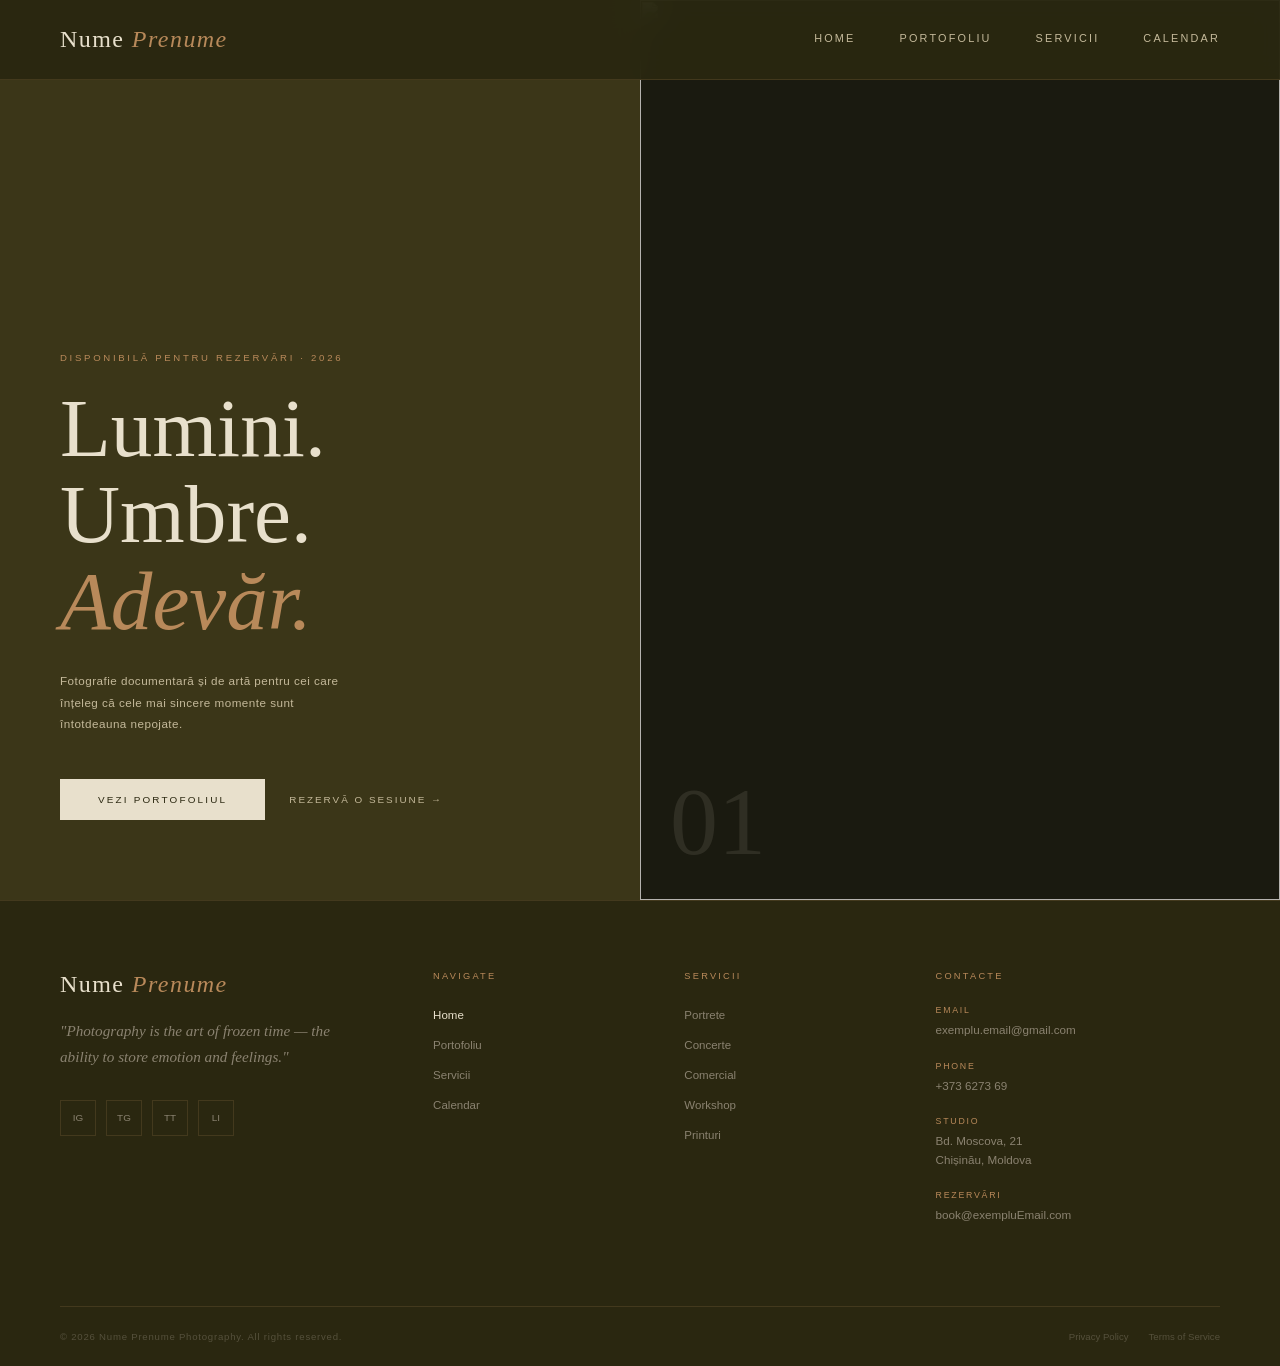
==== Home.html @ 0de254c7 "First commit" ====
<!DOCTYPE html>
<html lang="ro">
<head>
<meta charset="UTF-8">
<meta name="viewport" content="width=device-width, initial-scale=1.0">
<title>Fotografie — Home</title>
<link rel="preconnect" href="https://fonts.googleapis.com">
<link rel="stylesheet" href="stil.css">
<style id="cal-dynamic-css"></style>
</head>
<body>
<header>
  <a href="#home" class="logo">Nume <em>Prenume</em></a>
  <nav>
    <a href="Home.html">Home</a>
    <a href="Portofoliu.html">Portofoliu</a>
    <a href="Servicii.html">Servicii</a>
    <a href="Rezervari.html">Calendar</a>
  </nav>
</header>

<!-- ═══ HOME ═══ -->
<section class="page" id="home">
  <div class="hero-grid">
    <div class="hero-left">
      <p class="hero-eyebrow">Disponibilă pentru rezervări · 2026</p>
      <h1 class="hero-title">Lumini.<br>Umbre.<br><em>Adevăr.</em></h1>
      <p class="hero-sub">Fotografie documentară și de artă pentru cei care înțeleg că cele mai sincere momente sunt întotdeauna nepojate.</p>
      <div class="hero-cta">
        <a href="#portfolio" class="btn-primary">Vezi Portofoliul</a>
        <a href="#schedule"  class="btn-ghost">Rezervă o Sesiune →</a>
      </div>
    </div>
    <div class="hero-right">
      <img class="hero-img" src="Imagini/Front page.JPG"><div class="hero-counter">01</div>
    </div>
  </div>
</section>

<footer>
  <div class="footer-main">
    <div class="footer-brand-col">
      <a href="#home" class="logo">Nume <em>Prenume</em></a>
      <p class="footer-tagline">"Photography is the art of frozen time — the ability to store emotion and feelings."</p>
      <div class="social-links">
        <a href="#" class="social-link">IG</a>
        <a href="#" class="social-link">TG</a>
        <a href="#" class="social-link">TT</a>
        <a href="#" class="social-link">LI</a>
      </div>
    </div>
    <div>
      <p class="footer-col-title">Navigate</p>
      <ul class="footer-links">
        <li><a href="#home">Home</a></li>
        <li><a href="#portfolio">Portofoliu</a></li>
        <li><a href="#services">Servicii</a></li>
        <li><a href="#schedule">Calendar</a></li>
      </ul>
    </div>
    <div>
      <p class="footer-col-title">Servicii</p>
      <ul class="footer-links">
        <li><a href="#services">Portrete</a></li>
        <li><a href="#services">Concerte</a></li>
        <li><a href="#services">Comercial</a></li>
        <li><a href="#services">Workshop</a></li>
        <li><a href="#services">Printuri</a></li>
      </ul>
    </div>
    <div>
      <p class="footer-col-title">Contacte</p>
      <div class="contact-block">
        <small>Email</small>
        <span>exemplu.email@gmail.com</span>
      </div>
      <div class="contact-block">
        <small>Phone</small>
        <span>+373 6273 69</span>
      </div>
      <div class="contact-block">
        <small>Studio</small>
        <span>Bd. Moscova, 21<br>Chișinău, Moldova</span>
      </div>
      <div class="contact-block">
        <small>Rezervări</small>
        <span>book@exempluEmail.com</span>
      </div>
    </div>
  </div>
  <div class="footer-bottom">
    <p class="footer-copy">© 2026 Nume Prenume Photography. All rights reserved.</p>
    <div class="footer-legal">
      <a href="#">Privacy Policy</a>
      <a href="#">Terms of Service</a>
    </div>
  </div>
</footer>
<script src="navigare.js"></script>
</body>
</html>
---- stil.css ----
*, *::before, *::after { margin: 0; padding: 0; box-sizing: border-box; }

:root {
  --bg:        #3b3618;
  --bg-dark:   #2a2710;
  --cream:     #e8e0cc;
  --cream-dim: #c4b99a;
  --accent:    #b8895a;
  --accent-l:  #d4a96a;
  --border:    rgba(184,137,90,0.18);
  --warm-gray: #8a8270;
}

html { scroll-behavior: smooth; }

body {
  font-family: 'Montserrat', sans-serif;
  background: var(--bg);
  color: var(--cream);
  overflow-x: hidden;
}

/* ── NAVIGARE :target ── */
.page {
  display: none;
  min-height: 100vh;
  padding-top: 98px;
  animation: pageIn 0.4s ease forwards;
}
#home { padding-top: 0; }

.page:target { display: block; }

#home:not(:target) { display: block; }

body:has(#portfolio:target) #home:not(:target),
body:has(#services:target)  #home:not(:target),
body:has(#schedule:target)  #home:not(:target) { display: none; }

@keyframes pageIn {
  from { opacity: 0; transform: translateY(12px); }
  to   { opacity: 1; transform: translateY(0); }
}

/* ── HEADER ── */
header {
  position: fixed; top: 0; left: 0; right: 0; z-index: 100;
  display: flex; align-items: center; justify-content: space-between;
  padding: 26px 60px;
  background: rgba(42,39,16,0.95);
  backdrop-filter: blur(14px);
  border-bottom: 1px solid var(--border);
}

.logo {
  font-family: 'Cormorant Garamond', serif;
  font-size: 1.5rem; font-weight: 300;
  letter-spacing: 0.06em; color: var(--cream);
  text-decoration: none;
}
.logo em { font-style: italic; color: var(--accent); }

nav { display: flex; gap: 44px; align-items: center; }
nav a {
  font-size: 0.68rem; font-weight: 500; letter-spacing: 0.2em;
  text-transform: uppercase; color: var(--cream-dim);
  text-decoration: none; position: relative;
  padding-bottom: 4px; transition: color 0.3s;
}
nav a::after {
  content: ''; position: absolute; bottom: 0; left: 0;
  width: 0; height: 1px; background: var(--accent);
  transition: width 0.35s ease;
}
nav a:hover { color: var(--cream); }
nav a:hover::after { width: 100%; }

/* Link activ prin :target */
body:not(:has(.page:target)) a[href="#home"],
body:has(#home:target)       a[href="#home"],
body:has(#portfolio:target)  a[href="#portfolio"],
body:has(#services:target)   a[href="#services"],
body:has(#schedule:target)   a[href="#schedule"] { color: var(--cream); }

body:not(:has(.page:target)) a[href="#home"]::after,
body:has(#home:target)       a[href="#home"]::after,
body:has(#portfolio:target)  a[href="#portfolio"]::after,
body:has(#services:target)   a[href="#services"]::after,
body:has(#schedule:target)   a[href="#schedule"]::after { width: 100%; }

/* ── HOME ── */
.hero-grid { display: grid; grid-template-columns: 1fr 1fr; min-height: 100vh; }
.hero-left {
  display: flex; flex-direction: column; justify-content: flex-end;
  padding: 0 60px 80px;
}
.hero-eyebrow {
  font-size: 0.6rem; letter-spacing: 0.28em; text-transform: uppercase;
  color: var(--accent); margin-bottom: 22px; font-weight: 500;
  opacity: 0; transform: translateY(20px);
  animation: fadeUp 0.8s 0.3s forwards;
}
.hero-title {
  font-family: 'Cormorant Garamond', serif;
  font-size: clamp(3.8rem, 6.5vw, 6.5rem);
  font-weight: 300; line-height: 1.04; color: var(--cream); margin-bottom: 26px;
  opacity: 0; transform: translateY(30px);
  animation: fadeUp 0.9s 0.5s forwards;
}
.hero-title em { font-style: italic; color: var(--accent); }
.hero-sub {
  font-size: 0.73rem; letter-spacing: 0.04em; color: var(--cream-dim);
  line-height: 1.85; max-width: 300px;
  opacity: 0; transform: translateY(20px);
  animation: fadeUp 0.8s 0.7s forwards;
}
.hero-cta {
  margin-top: 44px; display: flex; gap: 24px; align-items: center;
  opacity: 0; transform: translateY(20px);
  animation: fadeUp 0.8s 0.9s forwards;
}
.btn-primary {
  display: inline-block; padding: 15px 38px;
  background: var(--cream); color: var(--bg-dark);
  font-size: 0.62rem; letter-spacing: 0.22em; text-transform: uppercase;
  font-weight: 500; text-decoration: none;
  transition: background 0.3s, color 0.3s;
}
.btn-primary:hover { background: var(--accent); color: var(--cream); }
.btn-ghost {
  font-size: 0.62rem; letter-spacing: 0.2em; text-transform: uppercase;
  color: var(--cream-dim); text-decoration: none; transition: color 0.3s;
}
.btn-ghost:hover { color: var(--accent); }
.hero-right { position: relative; overflow: hidden; background: #1a1a10; }
.hero-img {
  width: 100%; height: 100%; object-fit: cover; display: block;
  transform: scale(1.06); animation: zoomOut 1.6s 0.2s ease forwards;
  filter: sepia(8%) contrast(1.05) brightness(0.9);
}
.hero-counter {
  position: absolute; bottom: 30px; left: 30px;
  font-family: 'Cormorant Garamond', serif; font-size: 6rem; font-weight: 300;
  color: rgba(232,224,204,0.1); line-height: 1;
  user-select: none; pointer-events: none;
}

/* ── SECTION HEADER ── */
.section-header {
  padding: 72px 60px 48px;
  display: flex; align-items: flex-end; justify-content: space-between;
  border-bottom: 1px solid var(--border);
}
.section-title {
  font-family: 'Cormorant Garamond', serif;
  font-size: clamp(2.6rem, 4vw, 4.8rem);
  font-weight: 300; line-height: 1.1; color: var(--cream);
}
.section-title em { font-style: italic; color: var(--accent); }
.section-desc { max-width: 280px; font-size: 0.71rem; line-height: 1.9; color: var(--warm-gray); }

/* ── PORTFOLIO ── */
#portfolio { background: var(--bg-dark); }
.portfolio-grid {
  display: grid; grid-template-columns: repeat(3,1fr);
  gap: 3px; padding: 3px;
}
.photo-item { position: relative; overflow: hidden; }
.photo-item:nth-child(1) { grid-column: span 2; aspect-ratio: 16/9; }
.photo-item:nth-child(2) { aspect-ratio: 2/3; }
.photo-item:nth-child(3) { aspect-ratio: 2/3; }
.photo-item:nth-child(4) { aspect-ratio: 2/3; }
.photo-item:nth-child(5) { grid-column: span 2; aspect-ratio: 16/9; }
.photo-item:nth-child(6) { aspect-ratio: 1/1; }
.photo-item img {
  width: 100%; height: 100%; object-fit: cover; display: block;
  transition: transform 0.65s cubic-bezier(0.25,0.46,0.45,0.94);
  filter: sepia(10%) contrast(1.06) brightness(0.88);
}
.photo-item:hover img { transform: scale(1.06); filter: sepia(3%) contrast(1.03) brightness(0.97); }
.photo-label {
  position: absolute; bottom: 0; left: 0; right: 0;
  padding: 50px 22px 22px;
  background: linear-gradient(to top, rgba(42,39,16,0.9) 0%, transparent 100%);
  opacity: 0; transform: translateY(8px);
  transition: opacity 0.4s, transform 0.4s;
}
.photo-item:hover .photo-label { opacity: 1; transform: translateY(0); }
.photo-label span {
  font-family: 'Cormorant Garamond', serif; font-size: 1.2rem; font-weight: 300;
  color: var(--cream); display: block; margin-bottom: 5px;
}
.photo-label small { font-size: 0.58rem; letter-spacing: 0.2em; text-transform: uppercase; color: var(--accent); }

/* ── SERVICES ── */
#services { background: var(--bg); padding-bottom: 100px; }
.services-grid {
  display: grid; grid-template-columns: repeat(3,1fr);
  border-left: 1px solid var(--border); margin: 56px 60px;
}
.service-card {
  border-right: 1px solid var(--border); border-top: 1px solid var(--border);
  border-bottom: 1px solid var(--border);
  padding: 46px 36px; position: relative; overflow: hidden;
  transition: background 0.4s;
}
.service-card::before {
  content: ''; position: absolute; bottom: 0; left: 0;
  height: 2px; width: 0; background: var(--accent); transition: width 0.5s ease;
}
.service-card:hover { background: var(--bg-dark); }
.service-card:hover::before { width: 100%; }
.service-num {
  font-family: 'Cormorant Garamond', serif; font-size: 3.8rem; font-weight: 300;
  color: rgba(184,137,90,0.12); line-height: 1; margin-bottom: 20px;
}
.service-name {
  font-family: 'Cormorant Garamond', serif; font-size: 1.55rem;
  font-weight: 400; margin-bottom: 14px; color: var(--cream);
}
.service-desc { font-size: 0.71rem; line-height: 1.9; color: var(--warm-gray); margin-bottom: 28px; }
.service-price { font-family: 'Cormorant Garamond', serif; font-size: 1.25rem; color: var(--accent); font-weight: 300; }
.service-includes { margin-top: 18px; list-style: none; }
.service-includes li {
  font-size: 0.64rem; color: var(--warm-gray); padding: 6px 0;
  border-top: 1px solid var(--border); display: flex; align-items: center; gap: 10px;
}
.service-includes li::before { content: '—'; color: var(--accent); font-size: 0.58rem; }

/* ── SCHEDULE ── */
#schedule { background: var(--bg-dark); padding-bottom: 100px; }
.schedule-layout { display: grid; grid-template-columns: 1fr 1.5fr; margin: 56px 60px 0; }
.schedule-info { border-right: 1px solid var(--border); padding-right: 60px; }
.info-block { margin-bottom: 44px; }
.info-label { font-size: 0.58rem; letter-spacing: 0.26em; text-transform: uppercase; color: var(--accent); margin-bottom: 10px; }
.info-value { font-family: 'Cormorant Garamond', serif; font-size: 1.35rem; font-weight: 300; line-height: 1.5; }
.info-sub { font-size: 0.69rem; color: var(--warm-gray); line-height: 1.8; margin-top: 7px; }

.calendar-area { padding-left: 60px; }
.cal-header { display: flex; align-items: center; justify-content: space-between; margin-bottom: 24px; }
.cal-month { font-family: 'Cormorant Garamond', serif; font-size: 1.75rem; font-weight: 300; }
.cal-nav { display: flex; gap: 10px; }

/* ── CALENDAR TABLE ── */
.cal-table {
  width: 100%;
  border-collapse: collapse;
  table-layout: fixed;
}
.cal-table thead th {
  font-size: 0.56rem; letter-spacing: 0.14em; text-transform: uppercase;
  color: var(--warm-gray); text-align: center; padding: 10px 4px 14px;
  font-weight: 500; border-bottom: 1px solid var(--border);
}
.cal-table tbody td {
  text-align: center; vertical-align: middle; font-size: 0.73rem;
  color: var(--cream); padding: 0; height: 44px; position: relative;
  border: 1px solid rgba(184,137,90,0.08);
}
.cal-table td.cal-empty { background: rgba(0,0,0,0.08); }
.cal-table td.cal-past  { color: rgba(138,130,112,0.35); }
.cal-table td.cal-booked { color: var(--warm-gray); }
.cal-table td.cal-booked span { text-decoration: line-through; }
.cal-table td.cal-booked::after {
  content: ''; position: absolute; bottom: 5px; left: 50%; transform: translateX(-50%);
  width: 4px; height: 4px; border-radius: 50%; background: #a0392b;
}

/* Selectable (available + today) — label as click target */
.cal-table td.cal-selectable { padding: 0; }
.cal-table td.cal-selectable label {
  display: flex; align-items: center; justify-content: center;
  width: 100%; height: 44px; cursor: pointer;
  position: relative; transition: background 0.2s, color 0.2s; user-select: none;
}
.cal-table td.cal-selectable label::after {
  content: ''; position: absolute; bottom: 5px; left: 50%; transform: translateX(-50%);
  width: 4px; height: 4px; border-radius: 50%; background: #5a9a5a; transition: opacity 0.2s;
}
.cal-table td.cal-selectable label:hover { background: rgba(184,137,90,0.15); }
.cal-table td.cal-today label {
  box-shadow: inset 0 0 0 1.5px var(--accent); color: var(--accent); font-weight: 600;
}

/* Hidden radios — placed before table as siblings */
.cal-radio {
  position: absolute; opacity: 0; width: 0; height: 0; pointer-events: none;
}

/* ── LEGEND ── */
.cal-legend { display: flex; gap: 22px; margin-top: 20px; }
.legend-item { display: flex; align-items: center; gap: 8px; font-size: 0.6rem; color: var(--warm-gray); }
.legend-dot { width: 8px; height: 8px; border-radius: 50%; }

/* ── BOOKING FORM ── */
.booking-form { margin-top: 36px; padding-top: 36px; border-top: 1px solid var(--border); }
.form-row { display: grid; grid-template-columns: 1fr 1fr; gap: 14px; margin-bottom: 14px; }
.form-field { display: flex; flex-direction: column; gap: 7px; }
.form-field label {
  font-size: 0.58rem; letter-spacing: 0.2em;
  text-transform: uppercase; color: var(--warm-gray);
}
.form-field input, .form-field select {
  background: rgba(255,255,255,0.04); border: 1px solid var(--border);
  color: var(--cream); font-family: 'Montserrat', sans-serif; font-size: 0.76rem;
  padding: 11px 14px; outline: none; transition: border-color 0.3s; appearance: none;
}
.form-field input:focus, .form-field select:focus { border-color: var(--accent); }
.form-field select option { background: var(--bg-dark); }
.form-field input:not(:placeholder-shown):invalid { border-color: rgba(160,57,43,0.6); }
.form-field input:not(:placeholder-shown):valid   { border-color: rgba(90,154,90,0.5); }

/* Date display box (driven by :checked radios) */
.date-display {
  background: rgba(255,255,255,0.04); border: 1px solid var(--border);
  color: var(--cream); font-family: 'Montserrat', sans-serif; font-size: 0.76rem;
  padding: 11px 14px; min-height: 42px; display: flex; align-items: center;
  transition: border-color 0.3s;
}
.date-display .date-placeholder { color: var(--warm-gray); font-style: italic; }
.date-display .date-val { display: none; }

.btn-book {
  display: block; width: 100%; padding: 16px; margin-top: 6px;
  background: var(--accent); color: var(--bg-dark);
  font-family: 'Montserrat', sans-serif; font-size: 0.62rem; letter-spacing: 0.22em;
  text-transform: uppercase; font-weight: 500; text-align: center;
  text-decoration: none; border: none; transition: background 0.3s;
}
.btn-book:hover { background: var(--accent-l); }

/* ── FOOTER ── */
footer { background: var(--bg-dark); border-top: 1px solid var(--border); padding: 70px 60px 0; }
.footer-main {
  display: grid; grid-template-columns: 1.6fr 1fr 1fr 1.4fr;
  gap: 48px; padding-bottom: 60px;
}
.footer-brand-col .logo { display: block; margin-bottom: 20px; }
.footer-tagline {
  font-family: 'Cormorant Garamond', serif; font-size: 0.95rem; font-style: italic;
  color: var(--warm-gray); line-height: 1.7; margin-bottom: 30px; max-width: 280px;
}
.social-links { display: flex; gap: 10px; }
.social-link {
  width: 36px; height: 36px; border: 1px solid var(--border);
  display: flex; align-items: center; justify-content: center;
  color: var(--warm-gray); text-decoration: none; font-size: 0.62rem;
  transition: border-color 0.3s, color 0.3s;
}
.social-link:hover { border-color: var(--accent); color: var(--accent); }
.footer-col-title { font-size: 0.58rem; letter-spacing: 0.24em; text-transform: uppercase; color: var(--accent); margin-bottom: 24px; }
.footer-links { list-style: none; }
.footer-links li { margin-bottom: 12px; }
.footer-links a { font-size: 0.72rem; color: var(--warm-gray); text-decoration: none; transition: color 0.3s; }
.footer-links a:hover { color: var(--cream); }
.contact-block { margin-bottom: 22px; }
.contact-block small { display: block; font-size: 0.55rem; letter-spacing: 0.2em; text-transform: uppercase; color: var(--accent); margin-bottom: 5px; }
.contact-block span { font-size: 0.73rem; color: var(--warm-gray); line-height: 1.5; }
.footer-bottom { border-top: 1px solid var(--border); display: flex; align-items: center; justify-content: space-between; padding: 24px 0; }
.footer-copy { font-size: 0.6rem; color: rgba(138,130,112,0.45); letter-spacing: 0.08em; }
.footer-legal { display: flex; gap: 20px; }
.footer-legal a { font-size: 0.6rem; color: rgba(138,130,112,0.45); text-decoration: none; transition: color 0.3s; }
.footer-legal a:hover { color: var(--warm-gray); }

/* ── ANIMAȚII ── */
@keyframes fadeUp  { to { opacity: 1; transform: translateY(0); } }
@keyframes zoomOut { to { transform: scale(1); } }
@keyframes pageIn  { from { opacity: 0; transform: translateY(12px); } to { opacity: 1; transform: translateY(0); } }

/* ── BUTOANE NAVIGARE CALENDAR ── */
.cal-nav-btn {
  background: none;
  border: 1px solid var(--border);
  color: var(--cream);
  width: 34px; height: 34px;
  display: flex; align-items: center; justify-content: center;
  font-size: 0.9rem;
  transition: border-color 0.3s, background 0.3s;
}
.cal-nav-btn:hover { border-color: var(--accent); background: rgba(184,137,90,0.1); }
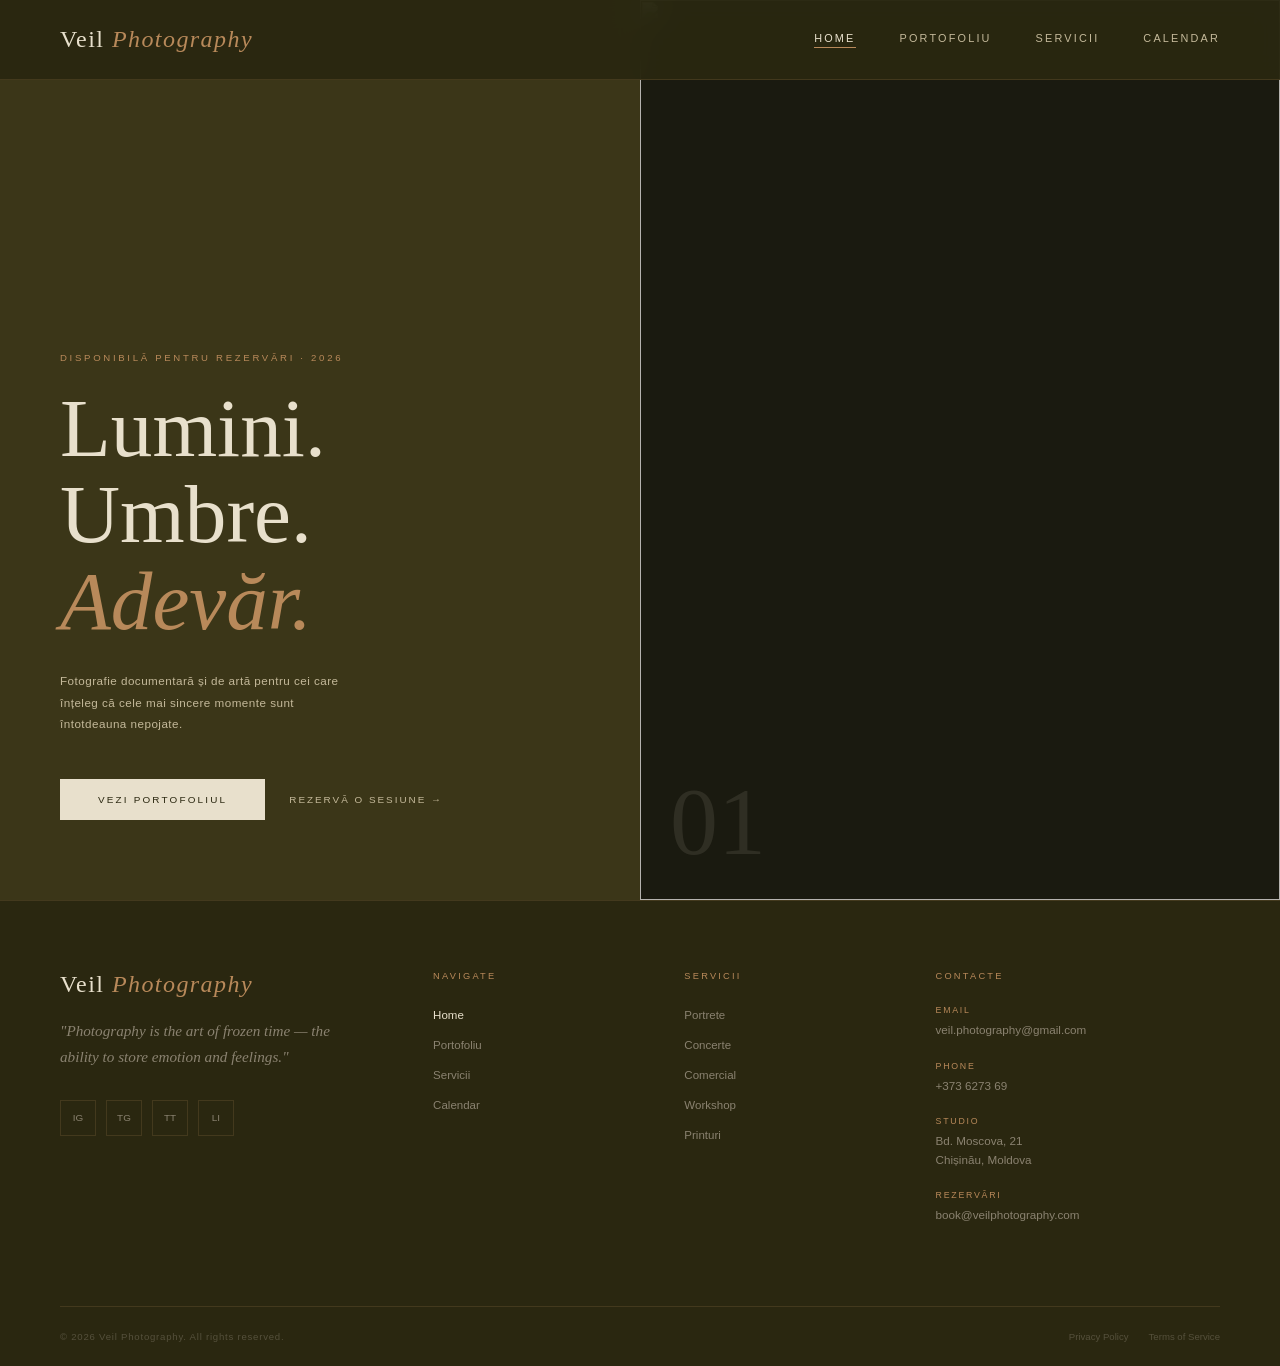
==== commit 912227c4: "Changed style, titles and variable names. Updated the js file" ====
--- a/Home.html
+++ b/Home.html
@@ -3,32 +3,31 @@
 <head>
 <meta charset="UTF-8">
 <meta name="viewport" content="width=device-width, initial-scale=1.0">
-<title>Fotografie — Home</title>
+<title>Veil Photography</title>
 <link rel="preconnect" href="https://fonts.googleapis.com">
 <link rel="stylesheet" href="stil.css">
 <style id="cal-dynamic-css"></style>
 </head>
 <body>
 <header>
-  <a href="#home" class="logo">Nume <em>Prenume</em></a>
+  <a href="#home" class="logo">Veil <em>Photography</em></a>
   <nav>
-    <a href="Home.html">Home</a>
+    <a href="Home.html" class="activ">Home</a>
     <a href="Portofoliu.html">Portofoliu</a>
     <a href="Servicii.html">Servicii</a>
     <a href="Rezervari.html">Calendar</a>
   </nav>
 </header>
 
-<!-- ═══ HOME ═══ -->
-<section class="page" id="home">
+<section class="pagina" id="home">
   <div class="hero-grid">
     <div class="hero-left">
       <p class="hero-eyebrow">Disponibilă pentru rezervări · 2026</p>
       <h1 class="hero-title">Lumini.<br>Umbre.<br><em>Adevăr.</em></h1>
       <p class="hero-sub">Fotografie documentară și de artă pentru cei care înțeleg că cele mai sincere momente sunt întotdeauna nepojate.</p>
       <div class="hero-cta">
-        <a href="#portfolio" class="btn-primary">Vezi Portofoliul</a>
-        <a href="#schedule"  class="btn-ghost">Rezervă o Sesiune →</a>
+        <a href="Portofoliu.html" class="btn-primary">Vezi Portofoliul</a>
+        <a href="Rezervari.html"  class="btn-ghost">Rezervă o Sesiune →</a>
       </div>
     </div>
     <div class="hero-right">
@@ -40,7 +39,7 @@
 <footer>
   <div class="footer-main">
     <div class="footer-brand-col">
-      <a href="#home" class="logo">Nume <em>Prenume</em></a>
+      <a href="Home.html" class="logo">Veil <em>Photography</em></a>
       <p class="footer-tagline">"Photography is the art of frozen time — the ability to store emotion and feelings."</p>
       <div class="social-links">
         <a href="#" class="social-link">IG</a>
@@ -70,26 +69,26 @@
     </div>
     <div>
       <p class="footer-col-title">Contacte</p>
-      <div class="contact-block">
+      <div class="contact-bloc">
         <small>Email</small>
-        <span>exemplu.email@gmail.com</span>
+        <span>veil.photography@gmail.com</span>
       </div>
-      <div class="contact-block">
+      <div class="contact-bloc">
         <small>Phone</small>
         <span>+373 6273 69</span>
       </div>
-      <div class="contact-block">
+      <div class="contact-bloc">
         <small>Studio</small>
         <span>Bd. Moscova, 21<br>Chișinău, Moldova</span>
       </div>
-      <div class="contact-block">
+      <div class="contact-bloc">
         <small>Rezervări</small>
-        <span>book@exempluEmail.com</span>
+        <span>book@veilphotography.com</span>
       </div>
     </div>
   </div>
   <div class="footer-bottom">
-    <p class="footer-copy">© 2026 Nume Prenume Photography. All rights reserved.</p>
+    <p class="footer-copie">© 2026 Veil Photography. All rights reserved.</p>
     <div class="footer-legal">
       <a href="#">Privacy Policy</a>
       <a href="#">Terms of Service</a>
--- a/stil.css
+++ b/stil.css
@@ -1,26 +1,25 @@
 *, *::before, *::after { margin: 0; padding: 0; box-sizing: border-box; }
 
 :root {
-  --bg:        #3b3618;
-  --bg-dark:   #2a2710;
-  --cream:     #e8e0cc;
-  --cream-dim: #c4b99a;
-  --accent:    #b8895a;
-  --accent-l:  #d4a96a;
-  --border:    rgba(184,137,90,0.18);
-  --warm-gray: #8a8270;
+  --fundal:        #3b3618;
+  --fundal-inchis: #2a2710;
+  --crem:          #e8e0cc;
+  --crem-slab:     #c4b99a;
+  --auriu:         #b8895a;
+  --auriu-deschis: #d4a96a;
+  --bordura:       rgba(184,137,90,0.18);
+  --gri-cald:      #8a8270;
 }
 
 html { scroll-behavior: smooth; }
 
 body {
   font-family: 'Montserrat', sans-serif;
-  background: var(--bg);
-  color: var(--cream);
+  background: var(--fundal);
+  color: var(--crem);
   overflow-x: hidden;
 }
 
-/* ── NAVIGARE :target ── */
 .page {
   display: none;
   min-height: 100vh;
@@ -49,38 +48,39 @@
   padding: 26px 60px;
   background: rgba(42,39,16,0.95);
   backdrop-filter: blur(14px);
-  border-bottom: 1px solid var(--border);
+  border-bottom: 1px solid var(--bordura);
 }
 
 .logo {
   font-family: 'Cormorant Garamond', serif;
   font-size: 1.5rem; font-weight: 300;
-  letter-spacing: 0.06em; color: var(--cream);
+  letter-spacing: 0.06em; color: var(--crem);
   text-decoration: none;
 }
-.logo em { font-style: italic; color: var(--accent); }
+.logo em { font-style: italic; color: var(--auriu); }
 
 nav { display: flex; gap: 44px; align-items: center; }
 nav a {
   font-size: 0.68rem; font-weight: 500; letter-spacing: 0.2em;
-  text-transform: uppercase; color: var(--cream-dim);
+  text-transform: uppercase; color: var(--crem-slab);
   text-decoration: none; position: relative;
   padding-bottom: 4px; transition: color 0.3s;
 }
 nav a::after {
   content: ''; position: absolute; bottom: 0; left: 0;
-  width: 0; height: 1px; background: var(--accent);
+  width: 0; height: 1px; background: var(--auriu);
   transition: width 0.35s ease;
 }
-nav a:hover { color: var(--cream); }
+nav a:hover { color: var(--crem); }
 nav a:hover::after { width: 100%; }
-
-/* Link activ prin :target */
+nav a.activ { color: var(--crem); }
+nav a.activ::after { width: 100%; }
+
 body:not(:has(.page:target)) a[href="#home"],
 body:has(#home:target)       a[href="#home"],
 body:has(#portfolio:target)  a[href="#portfolio"],
 body:has(#services:target)   a[href="#services"],
-body:has(#schedule:target)   a[href="#schedule"] { color: var(--cream); }
+body:has(#schedule:target)   a[href="#schedule"] { color: var(--crem); }
 
 body:not(:has(.page:target)) a[href="#home"]::after,
 body:has(#home:target)       a[href="#home"]::after,
@@ -96,20 +96,20 @@
 }
 .hero-eyebrow {
   font-size: 0.6rem; letter-spacing: 0.28em; text-transform: uppercase;
-  color: var(--accent); margin-bottom: 22px; font-weight: 500;
+  color: var(--auriu); margin-bottom: 22px; font-weight: 500;
   opacity: 0; transform: translateY(20px);
   animation: fadeUp 0.8s 0.3s forwards;
 }
 .hero-title {
   font-family: 'Cormorant Garamond', serif;
   font-size: clamp(3.8rem, 6.5vw, 6.5rem);
-  font-weight: 300; line-height: 1.04; color: var(--cream); margin-bottom: 26px;
+  font-weight: 300; line-height: 1.04; color: var(--crem); margin-bottom: 26px;
   opacity: 0; transform: translateY(30px);
   animation: fadeUp 0.9s 0.5s forwards;
 }
-.hero-title em { font-style: italic; color: var(--accent); }
+.hero-title em { font-style: italic; color: var(--auriu); }
 .hero-sub {
-  font-size: 0.73rem; letter-spacing: 0.04em; color: var(--cream-dim);
+  font-size: 0.73rem; letter-spacing: 0.04em; color: var(--crem-slab);
   line-height: 1.85; max-width: 300px;
   opacity: 0; transform: translateY(20px);
   animation: fadeUp 0.8s 0.7s forwards;
@@ -121,17 +121,17 @@
 }
 .btn-primary {
   display: inline-block; padding: 15px 38px;
-  background: var(--cream); color: var(--bg-dark);
+  background: var(--crem); color: var(--fundal-inchis);
   font-size: 0.62rem; letter-spacing: 0.22em; text-transform: uppercase;
   font-weight: 500; text-decoration: none;
   transition: background 0.3s, color 0.3s;
 }
-.btn-primary:hover { background: var(--accent); color: var(--cream); }
+.btn-primary:hover { background: var(--auriu); color: var(--crem); }
 .btn-ghost {
   font-size: 0.62rem; letter-spacing: 0.2em; text-transform: uppercase;
-  color: var(--cream-dim); text-decoration: none; transition: color 0.3s;
-}
-.btn-ghost:hover { color: var(--accent); }
+  color: var(--crem-slab); text-decoration: none; transition: color 0.3s;
+}
+.btn-ghost:hover { color: var(--auriu); }
 .hero-right { position: relative; overflow: hidden; background: #1a1a10; }
 .hero-img {
   width: 100%; height: 100%; object-fit: cover; display: block;
@@ -145,33 +145,34 @@
   user-select: none; pointer-events: none;
 }
 
-/* ── SECTION HEADER ── */
-.section-header {
+/* ── ANTET SECTIUNE ── */
+.sectiune-antet {
   padding: 72px 60px 48px;
   display: flex; align-items: flex-end; justify-content: space-between;
-  border-bottom: 1px solid var(--border);
-}
-.section-title {
+  border-bottom: 1px solid var(--bordura);
+}
+.sectiune-titlu {
   font-family: 'Cormorant Garamond', serif;
   font-size: clamp(2.6rem, 4vw, 4.8rem);
-  font-weight: 300; line-height: 1.1; color: var(--cream);
-}
-.section-title em { font-style: italic; color: var(--accent); }
-.section-desc { max-width: 280px; font-size: 0.71rem; line-height: 1.9; color: var(--warm-gray); }
-
-/* ── PORTFOLIO ── */
-#portfolio { background: var(--bg-dark); }
-.portfolio-grid {
+  font-weight: 300; line-height: 1.1; color: var(--crem);
+}
+.sectiune-titlu em { font-style: italic; color: var(--auriu); }
+.sectiune-descriere { max-width: 280px; font-size: 0.71rem; line-height: 1.9; color: var(--gri-cald); }
+
+/* ── PORTOFOLIU ── */
+#portfolio { background: var(--fundal-inchis); }
+.grila-portofoliu {
   display: grid; grid-template-columns: repeat(3,1fr);
   gap: 3px; padding: 3px;
 }
 .photo-item { position: relative; overflow: hidden; }
-.photo-item:nth-child(1) { grid-column: span 2; aspect-ratio: 16/9; }
+.photo-item:nth-child(1) { grid-column: span 2; aspect-ratio: 4/3; }
 .photo-item:nth-child(2) { aspect-ratio: 2/3; }
 .photo-item:nth-child(3) { aspect-ratio: 2/3; }
 .photo-item:nth-child(4) { aspect-ratio: 2/3; }
-.photo-item:nth-child(5) { grid-column: span 2; aspect-ratio: 16/9; }
-.photo-item:nth-child(6) { aspect-ratio: 1/1; }
+.photo-item:nth-child(5) { aspect-ratio: 2/3; }
+.photo-item:nth-child(6) { aspect-ratio: 2/3; }
+.photo-item:nth-child(7) { grid-column: span 2; aspect-ratio: 4/3; }
 .photo-item img {
   width: 100%; height: 100%; object-fit: cover; display: block;
   transition: transform 0.65s cubic-bezier(0.25,0.46,0.45,0.94);
@@ -188,149 +189,170 @@
 .photo-item:hover .photo-label { opacity: 1; transform: translateY(0); }
 .photo-label span {
   font-family: 'Cormorant Garamond', serif; font-size: 1.2rem; font-weight: 300;
-  color: var(--cream); display: block; margin-bottom: 5px;
-}
-.photo-label small { font-size: 0.58rem; letter-spacing: 0.2em; text-transform: uppercase; color: var(--accent); }
-
-/* ── SERVICES ── */
-#services { background: var(--bg); padding-bottom: 100px; }
-.services-grid {
+  color: var(--crem); display: block; margin-bottom: 5px;
+}
+.photo-label small { font-size: 0.58rem; letter-spacing: 0.2em; text-transform: uppercase; color: var(--auriu); }
+
+/* ── SERVICII ── */
+#services { background: var(--fundal); padding-bottom: 100px; }
+.grila-servicii {
   display: grid; grid-template-columns: repeat(3,1fr);
-  border-left: 1px solid var(--border); margin: 56px 60px;
-}
-.service-card {
-  border-right: 1px solid var(--border); border-top: 1px solid var(--border);
-  border-bottom: 1px solid var(--border);
+  border-left: 1px solid var(--bordura); margin: 56px 60px;
+}
+.card-servicii {
+  border-right: 1px solid var(--bordura); border-top: 1px solid var(--bordura);
+  border-bottom: 1px solid var(--bordura);
   padding: 46px 36px; position: relative; overflow: hidden;
   transition: background 0.4s;
 }
-.service-card::before {
+.card-servicii::before {
   content: ''; position: absolute; bottom: 0; left: 0;
-  height: 2px; width: 0; background: var(--accent); transition: width 0.5s ease;
-}
-.service-card:hover { background: var(--bg-dark); }
-.service-card:hover::before { width: 100%; }
-.service-num {
+  height: 2px; width: 0; background: var(--auriu); transition: width 0.5s ease;
+}
+.card-servicii:hover { background: var(--fundal-inchis); }
+.card-servicii:hover::before { width: 100%; }
+.servicii-numar {
   font-family: 'Cormorant Garamond', serif; font-size: 3.8rem; font-weight: 300;
-  color: rgba(184,137,90,0.12); line-height: 1; margin-bottom: 20px;
-}
-.service-name {
+  color: var(--crem-slab); line-height: 1; margin-bottom: 20px;
+}
+.servicii-nume {
   font-family: 'Cormorant Garamond', serif; font-size: 1.55rem;
-  font-weight: 400; margin-bottom: 14px; color: var(--cream);
-}
-.service-desc { font-size: 0.71rem; line-height: 1.9; color: var(--warm-gray); margin-bottom: 28px; }
-.service-price { font-family: 'Cormorant Garamond', serif; font-size: 1.25rem; color: var(--accent); font-weight: 300; }
-.service-includes { margin-top: 18px; list-style: none; }
-.service-includes li {
-  font-size: 0.64rem; color: var(--warm-gray); padding: 6px 0;
-  border-top: 1px solid var(--border); display: flex; align-items: center; gap: 10px;
-}
-.service-includes li::before { content: '—'; color: var(--accent); font-size: 0.58rem; }
-
-/* ── SCHEDULE ── */
-#schedule { background: var(--bg-dark); padding-bottom: 100px; }
-.schedule-layout { display: grid; grid-template-columns: 1fr 1.5fr; margin: 56px 60px 0; }
-.schedule-info { border-right: 1px solid var(--border); padding-right: 60px; }
-.info-block { margin-bottom: 44px; }
-.info-label { font-size: 0.58rem; letter-spacing: 0.26em; text-transform: uppercase; color: var(--accent); margin-bottom: 10px; }
-.info-value { font-family: 'Cormorant Garamond', serif; font-size: 1.35rem; font-weight: 300; line-height: 1.5; }
-.info-sub { font-size: 0.69rem; color: var(--warm-gray); line-height: 1.8; margin-top: 7px; }
-
-.calendar-area { padding-left: 60px; }
-.cal-header { display: flex; align-items: center; justify-content: space-between; margin-bottom: 24px; }
-.cal-month { font-family: 'Cormorant Garamond', serif; font-size: 1.75rem; font-weight: 300; }
+  font-weight: 400; margin-bottom: 14px; color: var(--crem);
+}
+.servicii-descriere { font-size: 0.71rem; line-height: 1.9; color: var(--gri-cald); margin-bottom: 28px; }
+.servicii-pret { font-family: 'Cormorant Garamond', serif; font-size: 1.25rem; color: var(--auriu); font-weight: 300; }
+.servicii-include { margin-top: 18px; list-style: none; }
+.servicii-include li {
+  font-size: 0.64rem; color: var(--gri-cald); padding: 6px 0;
+  border-top: 1px solid var(--bordura); display: flex; align-items: center; gap: 10px;
+}
+.servicii-include li::before { content: '—'; color: var(--auriu); font-size: 0.58rem; }
+
+/* ── ORAR ── */
+#schedule { background: var(--fundal-inchis); padding-bottom: 100px; }
+.orar-layout { display: grid; grid-template-columns: 1fr 1.5fr; margin: 56px 60px 0; }
+.orar-info { border-right: 1px solid var(--bordura); padding-right: 60px; }
+.info-bloc { margin-bottom: 44px; }
+.info-eticheta { font-size: 0.58rem; letter-spacing: 0.26em; text-transform: uppercase; color: var(--auriu); margin-bottom: 10px; }
+.info-valoare { font-family: 'Cormorant Garamond', serif; font-size: 1.35rem; font-weight: 300; line-height: 1.5; }
+.info-sub { font-size: 0.69rem; color: var(--gri-cald); line-height: 1.8; margin-top: 7px; }
+
+.calendar-arie { padding-left: 60px; }
+.cal-antet { display: flex; align-items: center; justify-content: space-between; margin-bottom: 24px; }
+.cal-luna { font-family: 'Cormorant Garamond', serif; font-size: 1.75rem; font-weight: 300; }
 .cal-nav { display: flex; gap: 10px; }
 
-/* ── CALENDAR TABLE ── */
-.cal-table {
-  width: 100%;
-  border-collapse: collapse;
-  table-layout: fixed;
-}
+.cal-table { width: 100%; border-collapse: collapse; table-layout: fixed; }
 .cal-table thead th {
   font-size: 0.56rem; letter-spacing: 0.14em; text-transform: uppercase;
-  color: var(--warm-gray); text-align: center; padding: 10px 4px 14px;
-  font-weight: 500; border-bottom: 1px solid var(--border);
+  color: var(--gri-cald); text-align: center; padding: 10px 4px 14px;
+  font-weight: 500; border-bottom: 1px solid var(--bordura);
 }
 .cal-table tbody td {
   text-align: center; vertical-align: middle; font-size: 0.73rem;
-  color: var(--cream); padding: 0; height: 44px; position: relative;
+  color: var(--crem); padding: 0; height: 44px; position: relative;
   border: 1px solid rgba(184,137,90,0.08);
 }
-.cal-table td.cal-empty { background: rgba(0,0,0,0.08); }
-.cal-table td.cal-past  { color: rgba(138,130,112,0.35); }
-.cal-table td.cal-booked { color: var(--warm-gray); }
-.cal-table td.cal-booked span { text-decoration: line-through; }
-.cal-table td.cal-booked::after {
+.cal-table td.zi-goala { background: rgba(0,0,0,0.08); }
+.cal-table td.zi-trecuta { color: rgba(138,130,112,0.35); }
+
+.cal-table td.zi-rezervata { color: var(--gri-cald); }
+.cal-table td.zi-rezervata span { text-decoration: line-through; }
+.cal-table td.zi-rezervata::after {
   content: ''; position: absolute; bottom: 5px; left: 50%; transform: translateX(-50%);
   width: 4px; height: 4px; border-radius: 50%; background: #a0392b;
 }
 
-/* Selectable (available + today) — label as click target */
-.cal-table td.cal-selectable { padding: 0; }
-.cal-table td.cal-selectable label {
+.cal-table td.zi-selectabila { padding: 0; }
+.cal-table td.zi-selectabila label {
   display: flex; align-items: center; justify-content: center;
   width: 100%; height: 44px; cursor: pointer;
   position: relative; transition: background 0.2s, color 0.2s; user-select: none;
 }
-.cal-table td.cal-selectable label::after {
+.cal-table td.zi-selectabila label::after {
   content: ''; position: absolute; bottom: 5px; left: 50%; transform: translateX(-50%);
   width: 4px; height: 4px; border-radius: 50%; background: #5a9a5a; transition: opacity 0.2s;
 }
-.cal-table td.cal-selectable label:hover { background: rgba(184,137,90,0.15); }
-.cal-table td.cal-today label {
-  box-shadow: inset 0 0 0 1.5px var(--accent); color: var(--accent); font-weight: 600;
-}
-
-/* Hidden radios — placed before table as siblings */
-.cal-radio {
-  position: absolute; opacity: 0; width: 0; height: 0; pointer-events: none;
-}
-
-/* ── LEGEND ── */
-.cal-legend { display: flex; gap: 22px; margin-top: 20px; }
-.legend-item { display: flex; align-items: center; gap: 8px; font-size: 0.6rem; color: var(--warm-gray); }
-.legend-dot { width: 8px; height: 8px; border-radius: 50%; }
-
-/* ── BOOKING FORM ── */
-.booking-form { margin-top: 36px; padding-top: 36px; border-top: 1px solid var(--border); }
-.form-row { display: grid; grid-template-columns: 1fr 1fr; gap: 14px; margin-bottom: 14px; }
-.form-field { display: flex; flex-direction: column; gap: 7px; }
-.form-field label {
+.cal-table td.zi-selectabila label:hover { background: rgba(184,137,90,0.15); }
+.cal-table td.zi-azi label {
+  box-shadow: inset 0 0 0 1.5px var(--auriu); color: var(--auriu); font-weight: 600;
+}
+
+/* Radio ascuns */
+.radio-calendar { position: absolute; opacity: 0; width: 0; height: 0; pointer-events: none; }
+
+/* ── ORA — selectie cu taiere dupa rezervare ── */
+.slot-ora {
+  display: inline-flex; align-items: center; justify-content: center;
+  padding: 7px 14px; margin: 4px;
+  border: 1px solid var(--bordura);
+  font-size: 0.65rem; letter-spacing: 0.1em;
+  color: var(--crem-slab); cursor: pointer;
+  transition: background 0.2s, border-color 0.2s, color 0.2s;
+  user-select: none;
+}
+.slot-ora:hover { border-color: var(--auriu); color: var(--auriu); background: rgba(184,137,90,0.08); }
+.slot-ora.selectat { background: var(--auriu); color: var(--fundal-inchis); border-color: var(--auriu); font-weight: 600; }
+.slot-ora.rezervat { color: rgba(138,130,112,0.35); text-decoration: line-through; cursor: not-allowed; border-color: rgba(184,137,90,0.06); pointer-events: none; }
+
+.grila-ore { display: flex; flex-wrap: wrap; margin: 16px 0 0; }
+.eticheta-ore {
+  font-size: 0.56rem; letter-spacing: 0.22em; text-transform: uppercase;
+  color: var(--auriu); margin-bottom: 6px; margin-top: 24px;
+}
+
+/* ── LEGENDA ── */
+.cal-legenda { display: flex; gap: 22px; margin-top: 20px; }
+.legenda-text { display: flex; align-items: center; gap: 8px; font-size: 0.6rem; color: var(--gri-cald); }
+.legenda-cerc { width: 8px; height: 8px; border-radius: 50%; }
+
+/* ── FORMULAR ── */
+.formular-rezervare { margin-top: 36px; padding-top: 36px; border-top: 1px solid var(--bordura); }
+.formular-rand { display: grid; grid-template-columns: 1fr 1fr; gap: 14px; margin-bottom: 14px; }
+.camp-formular { display: flex; flex-direction: column; gap: 7px; }
+.camp-formular label {
   font-size: 0.58rem; letter-spacing: 0.2em;
-  text-transform: uppercase; color: var(--warm-gray);
-}
-.form-field input, .form-field select {
-  background: rgba(255,255,255,0.04); border: 1px solid var(--border);
-  color: var(--cream); font-family: 'Montserrat', sans-serif; font-size: 0.76rem;
+  text-transform: uppercase; color: var(--gri-cald);
+}
+.camp-formular input, .camp-formular select {
+  background: rgba(255,255,255,0.04); border: 1px solid var(--bordura);
+  color: var(--crem); font-family: 'Montserrat', sans-serif; font-size: 0.76rem;
   padding: 11px 14px; outline: none; transition: border-color 0.3s; appearance: none;
 }
-.form-field input:focus, .form-field select:focus { border-color: var(--accent); }
-.form-field select option { background: var(--bg-dark); }
-.form-field input:not(:placeholder-shown):invalid { border-color: rgba(160,57,43,0.6); }
-.form-field input:not(:placeholder-shown):valid   { border-color: rgba(90,154,90,0.5); }
-
-/* Date display box (driven by :checked radios) */
-.date-display {
-  background: rgba(255,255,255,0.04); border: 1px solid var(--border);
-  color: var(--cream); font-family: 'Montserrat', sans-serif; font-size: 0.76rem;
+.camp-formular input:focus, .camp-formular select:focus { border-color: var(--auriu); }
+.camp-formular select option { background: var(--fundal-inchis); }
+.camp-formular input:not(:placeholder-shown):invalid { border-color: rgba(160,57,43,0.6); }
+.camp-formular input:not(:placeholder-shown):valid   { border-color: rgba(90,154,90,0.5); }
+
+.afisare-data {
+  background: rgba(255,255,255,0.04); border: 1px solid var(--bordura);
+  color: var(--crem); font-family: 'Montserrat', sans-serif; font-size: 0.76rem;
   padding: 11px 14px; min-height: 42px; display: flex; align-items: center;
   transition: border-color 0.3s;
 }
-.date-display .date-placeholder { color: var(--warm-gray); font-style: italic; }
-.date-display .date-val { display: none; }
 
 .btn-book {
   display: block; width: 100%; padding: 16px; margin-top: 6px;
-  background: var(--accent); color: var(--bg-dark);
+  background: var(--auriu); color: var(--fundal-inchis);
   font-family: 'Montserrat', sans-serif; font-size: 0.62rem; letter-spacing: 0.22em;
   text-transform: uppercase; font-weight: 500; text-align: center;
-  text-decoration: none; border: none; transition: background 0.3s;
-}
-.btn-book:hover { background: var(--accent-l); }
+  text-decoration: none; border: none; transition: background 0.3s; cursor: pointer;
+}
+.btn-book:hover { background: var(--auriu-deschis); }
+.btn-book:disabled { opacity: 0.5; cursor: not-allowed; }
+
+/* ── NOTIFICARE ── */
+.notificare {
+  display: none; padding: 14px 20px; margin-top: 14px;
+  font-size: 0.72rem; letter-spacing: 0.06em;
+  border-left: 3px solid var(--auriu);
+  background: rgba(184,137,90,0.1); color: var(--crem);
+}
+.notificare.succes { display: block; border-color: #5a9a5a; background: rgba(90,154,90,0.1); }
+.notificare.eroare { display: block; border-color: #a0392b; background: rgba(160,57,43,0.1); }
 
 /* ── FOOTER ── */
-footer { background: var(--bg-dark); border-top: 1px solid var(--border); padding: 70px 60px 0; }
+footer { background: var(--fundal-inchis); border-top: 1px solid var(--bordura); padding: 70px 60px 0; }
 .footer-main {
   display: grid; grid-template-columns: 1.6fr 1fr 1fr 1.4fr;
   gap: 48px; padding-bottom: 60px;
@@ -338,29 +360,29 @@
 .footer-brand-col .logo { display: block; margin-bottom: 20px; }
 .footer-tagline {
   font-family: 'Cormorant Garamond', serif; font-size: 0.95rem; font-style: italic;
-  color: var(--warm-gray); line-height: 1.7; margin-bottom: 30px; max-width: 280px;
+  color: var(--gri-cald); line-height: 1.7; margin-bottom: 30px; max-width: 280px;
 }
 .social-links { display: flex; gap: 10px; }
 .social-link {
-  width: 36px; height: 36px; border: 1px solid var(--border);
+  width: 36px; height: 36px; border: 1px solid var(--bordura);
   display: flex; align-items: center; justify-content: center;
-  color: var(--warm-gray); text-decoration: none; font-size: 0.62rem;
+  color: var(--gri-cald); text-decoration: none; font-size: 0.62rem;
   transition: border-color 0.3s, color 0.3s;
 }
-.social-link:hover { border-color: var(--accent); color: var(--accent); }
-.footer-col-title { font-size: 0.58rem; letter-spacing: 0.24em; text-transform: uppercase; color: var(--accent); margin-bottom: 24px; }
+.social-link:hover { border-color: var(--auriu); color: var(--auriu); }
+.footer-col-title { font-size: 0.58rem; letter-spacing: 0.24em; text-transform: uppercase; color: var(--auriu); margin-bottom: 24px; }
 .footer-links { list-style: none; }
 .footer-links li { margin-bottom: 12px; }
-.footer-links a { font-size: 0.72rem; color: var(--warm-gray); text-decoration: none; transition: color 0.3s; }
-.footer-links a:hover { color: var(--cream); }
-.contact-block { margin-bottom: 22px; }
-.contact-block small { display: block; font-size: 0.55rem; letter-spacing: 0.2em; text-transform: uppercase; color: var(--accent); margin-bottom: 5px; }
-.contact-block span { font-size: 0.73rem; color: var(--warm-gray); line-height: 1.5; }
-.footer-bottom { border-top: 1px solid var(--border); display: flex; align-items: center; justify-content: space-between; padding: 24px 0; }
-.footer-copy { font-size: 0.6rem; color: rgba(138,130,112,0.45); letter-spacing: 0.08em; }
+.footer-links a { font-size: 0.72rem; color: var(--gri-cald); text-decoration: none; transition: color 0.3s; }
+.footer-links a:hover { color: var(--crem); }
+.contact-bloc { margin-bottom: 22px; }
+.contact-bloc small { display: block; font-size: 0.55rem; letter-spacing: 0.2em; text-transform: uppercase; color: var(--auriu); margin-bottom: 5px; }
+.contact-bloc span { font-size: 0.73rem; color: var(--gri-cald); line-height: 1.5; }
+.footer-bottom { border-top: 1px solid var(--bordura); display: flex; align-items: center; justify-content: space-between; padding: 24px 0; }
+.footer-copie { font-size: 0.6rem; color: rgba(138,130,112,0.45); letter-spacing: 0.08em; }
 .footer-legal { display: flex; gap: 20px; }
 .footer-legal a { font-size: 0.6rem; color: rgba(138,130,112,0.45); text-decoration: none; transition: color 0.3s; }
-.footer-legal a:hover { color: var(--warm-gray); }
+.footer-legal a:hover { color: var(--gri-cald); }
 
 /* ── ANIMAȚII ── */
 @keyframes fadeUp  { to { opacity: 1; transform: translateY(0); } }
@@ -370,11 +392,11 @@
 /* ── BUTOANE NAVIGARE CALENDAR ── */
 .cal-nav-btn {
   background: none;
-  border: 1px solid var(--border);
-  color: var(--cream);
+  border: 1px solid var(--bordura);
+  color: var(--crem);
   width: 34px; height: 34px;
   display: flex; align-items: center; justify-content: center;
-  font-size: 0.9rem;
+  font-size: 0.9rem; cursor: pointer;
   transition: border-color 0.3s, background 0.3s;
 }
-.cal-nav-btn:hover { border-color: var(--accent); background: rgba(184,137,90,0.1); }+.cal-nav-btn:hover { border-color: var(--auriu); background: rgba(184,137,90,0.1); }
